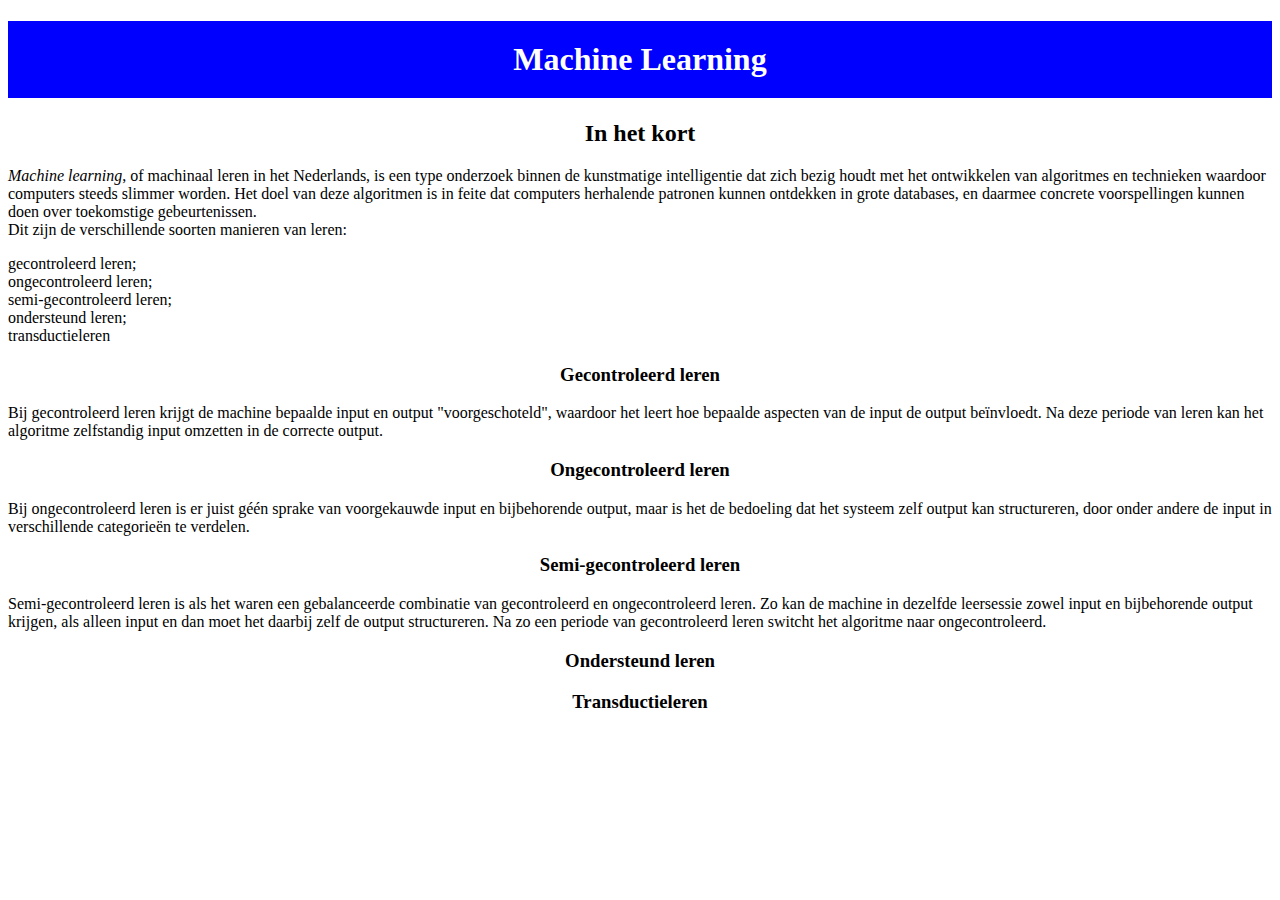
==== index.html @ 41bf1d3f "Favicon toegevoegd" ====
<!DOCTYPE html>

<html>
  <head>
    <meta charset="utf-8">
    <meta name="viewport" content="width=device-g>width">
    <title> Machine learning </title>
<link rel="shortcut icon"type="image/jpg" href="Rb.png">
<h1> Machine Learning</h1>
    <link href="style.css" rel="stylesheet" type="text/css" />
  </head>
  
  <body>
    <h2>In het kort</h2>
    
  <p><em>Machine learning</em>, of machinaal leren in het Nederlands, is een type onderzoek binnen de kunstmatige intelligentie dat zich bezig houdt met het ontwikkelen van algoritmes en technieken waardoor computers steeds slimmer worden. Het doel van deze algoritmen is in feite dat computers herhalende patronen kunnen ontdekken in grote databases, en daarmee concrete voorspellingen kunnen doen over toekomstige gebeurtenissen. <br>
  Dit zijn de verschillende soorten manieren van leren:
   <ul1>
     <li>gecontroleerd leren;</li>
     <li>ongecontroleerd leren;</li>
     <li>semi-gecontroleerd leren;</li>
     <li>ondersteund leren;</li>
     <li>transductieleren</li>
   </ul1>

    <h3>Gecontroleerd leren</h3>
<p>Bij gecontroleerd leren krijgt de machine bepaalde input en output "voorgeschoteld", waardoor het leert hoe bepaalde aspecten van de input de output beïnvloedt. Na deze periode van leren kan het algoritme zelfstandig input omzetten in de correcte output. </p>
    <h3>Ongecontroleerd leren</h3>
<p>Bij ongecontroleerd leren is er juist géén sprake van voorgekauwde input en bijbehorende output, maar is het de bedoeling dat het systeem zelf output kan structureren, door onder andere de input in verschillende categorieën te verdelen.</p>
    <h3>Semi-gecontroleerd leren</h3>
<p>Semi-gecontroleerd leren is als het waren een gebalanceerde combinatie van gecontroleerd en ongecontroleerd leren. Zo kan de machine in dezelfde leersessie zowel input en bijbehorende output krijgen, als alleen input en dan moet het daarbij zelf de output structureren. Na zo een periode van gecontroleerd leren switcht het algoritme naar ongecontroleerd.</p>
    <h3>Ondersteund leren</h3>

    <h3>Transductieleren</h3>
</p>

    <script src="script.js"></script>
  </body>
---- style.css ----
body {
  background-color: white;
}

h1 {
  color:white;
  padding: 20px;
  background-color:blue;
text-align: center;
font-weight: bold;

}

h2 {
  text-align:center;
  
}

h3 {
  text-align: center;
}
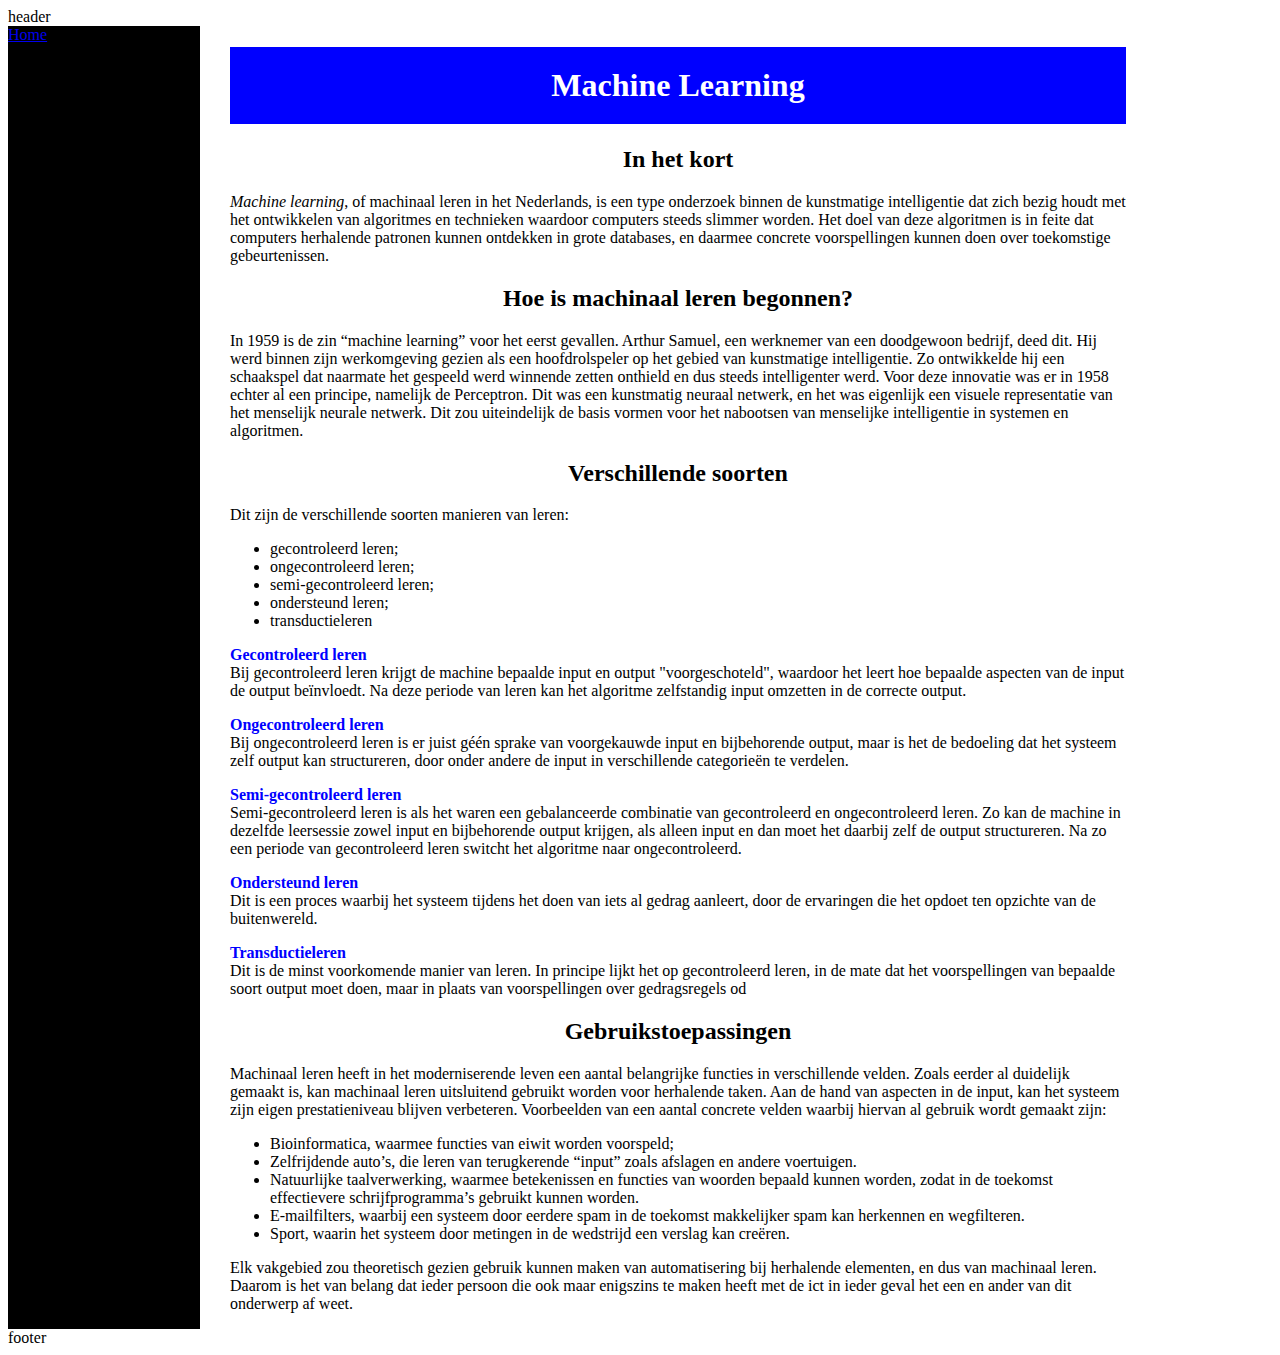
==== commit 87efa38b: "Tekst home pagina af, einde les" ====
--- a/index.html
+++ b/index.html
@@ -1,38 +1,82 @@
-<!DOCTYPE html>
-
-<html>
-  <head>
+<html><head>
     <meta charset="utf-8">
     <meta name="viewport" content="width=device-g>width">
     <title> Machine learning </title>
-<link rel="shortcut icon"type="image/jpg" href="Rb.png">
-<h1> Machine Learning</h1>
-    <link href="style.css" rel="stylesheet" type="text/css" />
+    <link rel="shortcut icon" type="image/jpg" href="Rb (6).png">
+    <link href="style.css" rel="stylesheet" type="text/css">
   </head>
-  
+ 
   <body>
+    <header>header</header>
+    <div class="wrapper" style="
+    display: flex;
+">
+    <nav style="
+    width: 15vw;
+    background-color: black;  
+    display: flex;
+    flex-direction: column;
+">
+      <a href="/">Home</a> 
+ 
+      
+    </nav>
+    <article style="
+    width: 70vw;
+    background-color: white;
+    margin-left: 30px;
+">
+    <h1> Machine Learning</h1>
     <h2>In het kort</h2>
     
-  <p><em>Machine learning</em>, of machinaal leren in het Nederlands, is een type onderzoek binnen de kunstmatige intelligentie dat zich bezig houdt met het ontwikkelen van algoritmes en technieken waardoor computers steeds slimmer worden. Het doel van deze algoritmen is in feite dat computers herhalende patronen kunnen ontdekken in grote databases, en daarmee concrete voorspellingen kunnen doen over toekomstige gebeurtenissen. <br>
+  <p><em>Machine learning</em>, of machinaal leren in het Nederlands, is een type onderzoek binnen de kunstmatige intelligentie dat zich bezig houdt met het ontwikkelen van algoritmes en technieken waardoor computers steeds slimmer worden. Het doel van deze algoritmen is in feite dat computers herhalende patronen kunnen ontdekken in grote databases, en daarmee concrete voorspellingen kunnen doen over toekomstige gebeurtenissen.
+
+  <h2>Hoe is machinaal leren begonnen?</h2>
+  <p>
+    In 1959 is de zin “machine learning” voor het eerst gevallen. Arthur Samuel, een werknemer van een doodgewoon bedrijf, deed dit. Hij werd binnen zijn werkomgeving gezien als een hoofdrolspeler op het gebied van kunstmatige intelligentie. Zo ontwikkelde hij een schaakspel dat naarmate het gespeeld werd winnende zetten onthield en dus steeds intelligenter werd.
+  Voor deze innovatie was er in 1958 echter al een principe, namelijk de Perceptron. Dit was een kunstmatig neuraal netwerk, en het was eigenlijk een visuele representatie van het menselijk neurale netwerk. Dit zou uiteindelijk de basis vormen voor het nabootsen van menselijke intelligentie in systemen en algoritmen.
+  </p>
+  <h2>Verschillende soorten</h2>  
   Dit zijn de verschillende soorten manieren van leren:
-   <ul1>
+   </p><ul>
      <li>gecontroleerd leren;</li>
      <li>ongecontroleerd leren;</li>
      <li>semi-gecontroleerd leren;</li>
      <li>ondersteund leren;</li>
      <li>transductieleren</li>
-   </ul1>
+   </ul>
 
-    <h3>Gecontroleerd leren</h3>
-<p>Bij gecontroleerd leren krijgt de machine bepaalde input en output "voorgeschoteld", waardoor het leert hoe bepaalde aspecten van de input de output beïnvloedt. Na deze periode van leren kan het algoritme zelfstandig input omzetten in de correcte output. </p>
-    <h3>Ongecontroleerd leren</h3>
-<p>Bij ongecontroleerd leren is er juist géén sprake van voorgekauwde input en bijbehorende output, maar is het de bedoeling dat het systeem zelf output kan structureren, door onder andere de input in verschillende categorieën te verdelen.</p>
-    <h3>Semi-gecontroleerd leren</h3>
-<p>Semi-gecontroleerd leren is als het waren een gebalanceerde combinatie van gecontroleerd en ongecontroleerd leren. Zo kan de machine in dezelfde leersessie zowel input en bijbehorende output krijgen, als alleen input en dan moet het daarbij zelf de output structureren. Na zo een periode van gecontroleerd leren switcht het algoritme naar ongecontroleerd.</p>
-    <h3>Ondersteund leren</h3>
+   <p></p><h4>Gecontroleerd leren</h4>
+<soorten>Bij gecontroleerd leren krijgt de machine bepaalde input en output "voorgeschoteld", waardoor het leert hoe bepaalde aspecten van de input de output beïnvloedt. Na deze periode van leren kan het algoritme zelfstandig input omzetten in de correcte output. </soorten><p></p>
+ <p></p><h4>Ongecontroleerd leren</h4>
+<soorten>Bij ongecontroleerd leren is er juist géén sprake van voorgekauwde input en bijbehorende output, maar is het de bedoeling dat het systeem zelf output kan structureren, door onder andere de input in verschillende categorieën te verdelen.</soorten><p></p>
+  <p></p><h4>Semi-gecontroleerd leren</h4>
+<soorten>Semi-gecontroleerd leren is als het waren een gebalanceerde combinatie van gecontroleerd en ongecontroleerd leren. Zo kan de machine in dezelfde leersessie zowel input en bijbehorende output krijgen, als alleen input en dan moet het daarbij zelf de output structureren. Na zo een periode van gecontroleerd leren switcht het algoritme naar ongecontroleerd.</soorten><p></p>
+   <p></p><h4>Ondersteund leren</h4>
+<soorten>Dit is een proces waarbij het systeem tijdens het doen van iets al gedrag aanleert, door de ervaringen die het opdoet ten opzichte van de buitenwereld. </soorten><p></p>
+   <soorten><p></p><h4>Transductieleren</h4>
+  Dit is de minst voorkomende manier van leren. In principe lijkt het op gecontroleerd leren, in de mate dat het voorspellingen van bepaalde soort output moet doen, maar in plaats van voorspellingen over gedragsregels od</soorten><p></p>
 
-    <h3>Transductieleren</h3>
+      <h2>Gebruikstoepassingen</h2>
+      <p>Machinaal leren heeft in het moderniserende leven een aantal belangrijke functies in verschillende velden. Zoals eerder al duidelijk gemaakt is, kan machinaal leren uitsluitend gebruikt worden voor herhalende taken. Aan de hand van aspecten in de input, kan het systeem zijn eigen prestatieniveau blijven verbeteren. Voorbeelden van een aantal concrete velden waarbij hiervan al gebruik wordt gemaakt zijn:
 </p>
-
-    <script src="script.js"></script>
-  </body>
+<ul>
+  <li>Bioinformatica, waarmee functies van eiwit worden voorspeld;</li>
+  <li>Zelfrijdende auto’s, die leren van terugkerende “input” zoals afslagen en andere voertuigen.</li>
+  <li>Natuurlijke taalverwerking, waarmee betekenissen en functies van woorden bepaald kunnen worden, zodat in de toekomst effectievere schrijfprogramma’s gebruikt kunnen worden. </li>
+  <li>E-mailfilters, waarbij een systeem door eerdere spam in de toekomst makkelijker spam kan herkennen en wegfilteren. 
+</li>
+  <li>Sport, waarin het systeem door metingen in de wedstrijd een verslag kan creëren. 
+</li>
+</ul>
+<p>
+  Elk vakgebied zou theoretisch gezien gebruik kunnen maken van automatisering bij herhalende elementen, en dus van machinaal leren. Daarom is het van belang dat ieder persoon die ook maar enigszins te maken heeft met de ict in ieder geval het een en ander van dit onderwerp af weet. 
+</p>
+    
+    </article>
+    </div>
+    <footer>footer</footer>
+  
+  
+  
+</body></html>--- a/style.css
+++ b/style.css
@@ -1,3 +1,6 @@
+body {
+  background-color: white;
+}
 body {
   background-color: white;
 }
@@ -16,7 +19,8 @@
   
 }
 
-h3 {
-  text-align: center;
+h4{
+color: blue;
+  margin: 0;
 }
 
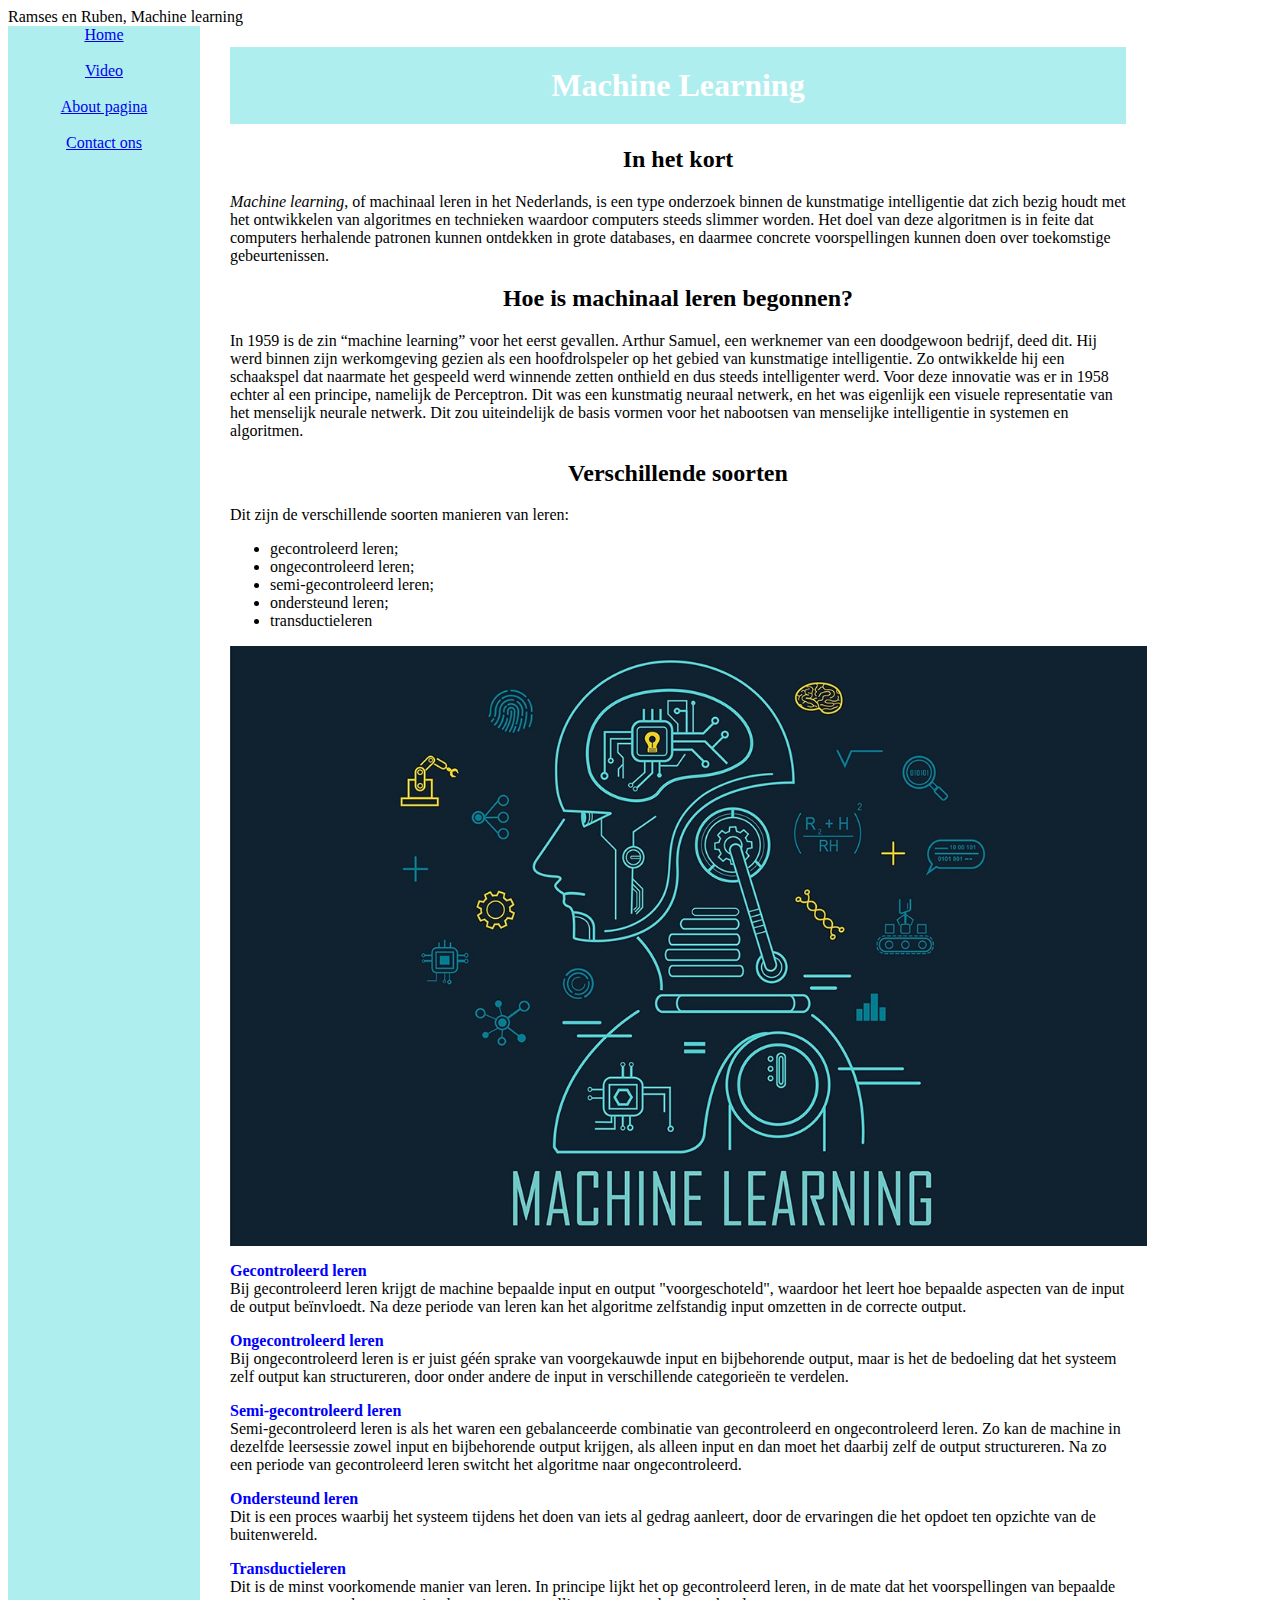
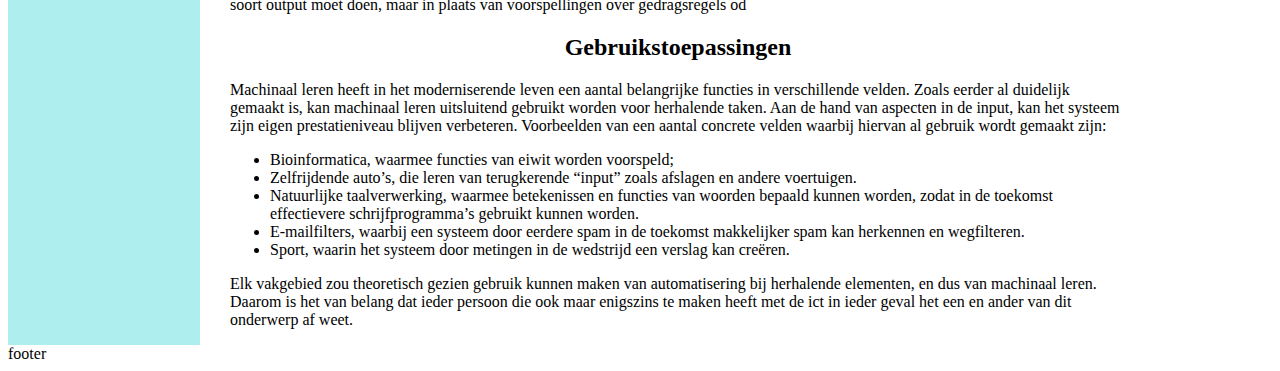
==== commit 85b6ee57: "Alle pagina's staan, menu werkt" ====
--- a/index.html
+++ b/index.html
@@ -3,22 +3,26 @@
     <meta name="viewport" content="width=device-g>width">
     <title> Machine learning </title>
     <link rel="shortcut icon" type="image/jpg" href="Rb (6).png">
-    <link href="style.css" rel="stylesheet" type="text/css">
+    <link href="index.css" rel="stylesheet" type="text/css">
   </head>
  
   <body>
-    <header>header</header>
+    <header>Ramses en Ruben, Machine learning</header>
     <div class="wrapper" style="
     display: flex;
 ">
     <nav style="
     width: 15vw;
-    background-color: black;  
+    background-color: paleturquoise;  
     display: flex;
     flex-direction: column;
+  
 ">
-      <a href="/">Home</a> 
- 
+       
+   <center> <a href="/">Home</a></center> <br>
+   <center> <a href="Video.html">Video</a></center> <br>
+   <center><a href="overons.html">About pagina</a></center><br>
+    <center><a href="contact.html">Contact ons</a></center>
       
     </nav>
     <article style="
@@ -27,6 +31,7 @@
     margin-left: 30px;
 ">
     <h1> Machine Learning</h1>
+      
     <h2>In het kort</h2>
     
   <p><em>Machine learning</em>, of machinaal leren in het Nederlands, is een type onderzoek binnen de kunstmatige intelligentie dat zich bezig houdt met het ontwikkelen van algoritmes en technieken waardoor computers steeds slimmer worden. Het doel van deze algoritmen is in feite dat computers herhalende patronen kunnen ontdekken in grote databases, en daarmee concrete voorspellingen kunnen doen over toekomstige gebeurtenissen.
@@ -37,6 +42,8 @@
   Voor deze innovatie was er in 1958 echter al een principe, namelijk de Perceptron. Dit was een kunstmatig neuraal netwerk, en het was eigenlijk een visuele representatie van het menselijk neurale netwerk. Dit zou uiteindelijk de basis vormen voor het nabootsen van menselijke intelligentie in systemen en algoritmen.
   </p>
   <h2>Verschillende soorten</h2>  
+
+      
   Dit zijn de verschillende soorten manieren van leren:
    </p><ul>
      <li>gecontroleerd leren;</li>
@@ -44,7 +51,8 @@
      <li>semi-gecontroleerd leren;</li>
      <li>ondersteund leren;</li>
      <li>transductieleren</li>
-   </ul>
+   </ul> 
+   <img src="Image 1.jpeg"  style= "height: 600px"> 
 
    <p></p><h4>Gecontroleerd leren</h4>
 <soorten>Bij gecontroleerd leren krijgt de machine bepaalde input en output "voorgeschoteld", waardoor het leert hoe bepaalde aspecten van de input de output beïnvloedt. Na deze periode van leren kan het algoritme zelfstandig input omzetten in de correcte output. </soorten><p></p>
--- a/index.css
+++ b/index.css
@@ -0,0 +1,29 @@
+body {
+  background-color: lightgrey;
+}
+body {
+  background-color: white;
+}
+
+h1 {
+  color:white;
+  padding: 20px;
+  background-color: paleturquoise;
+text-align: center;
+font-weight: bold;
+
+}
+
+h2 {
+  text-align:center;
+  
+}
+
+h4{
+color: blue;
+  margin: 0;
+}
+
+toelichting{
+  text-align: center;
+}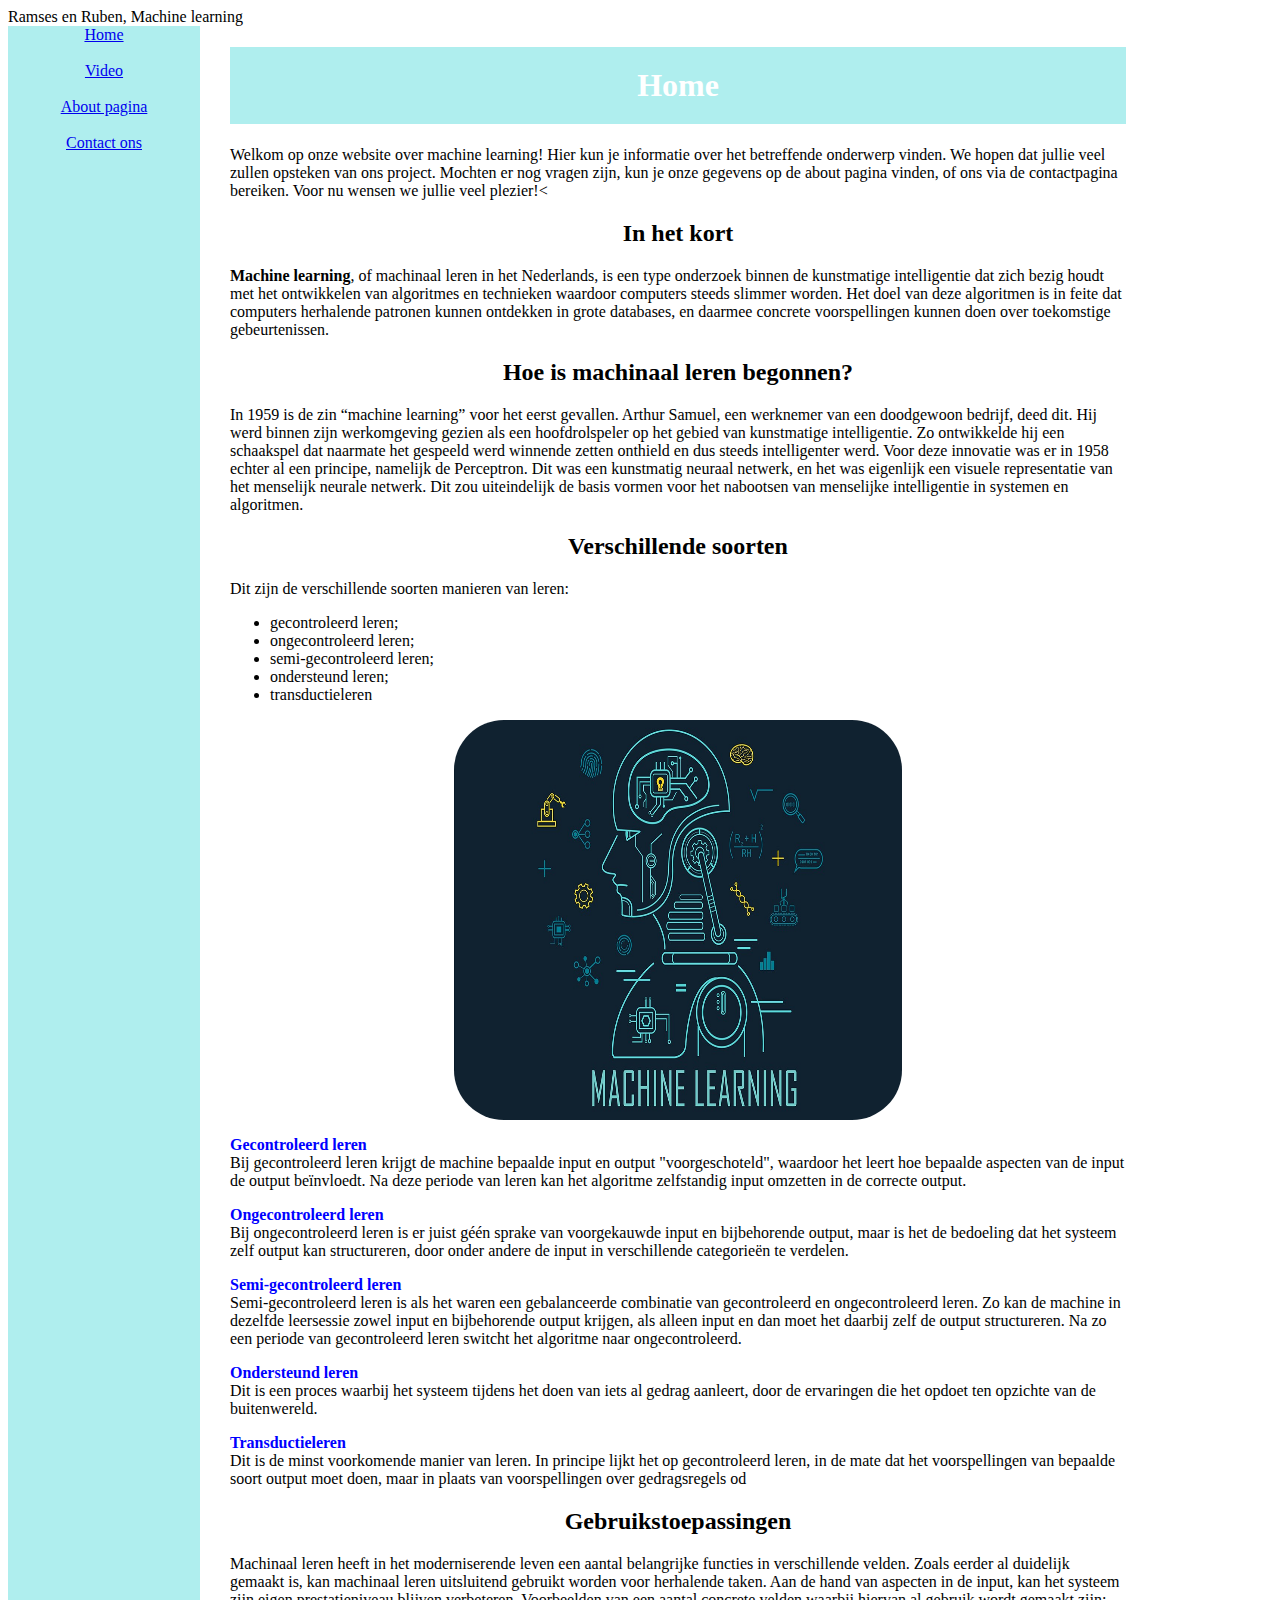
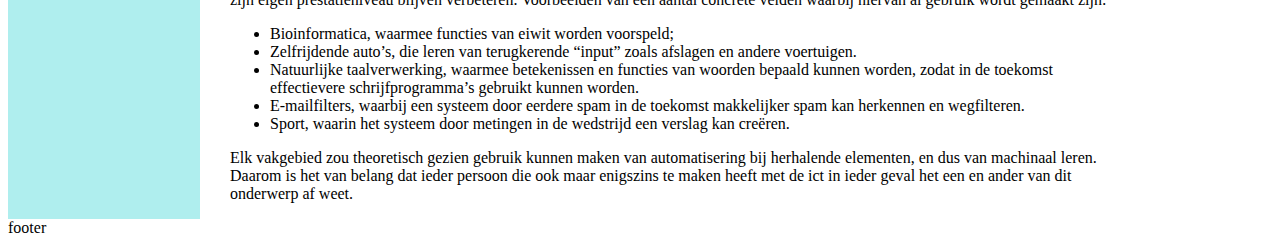
==== commit 08e764f2: "Inhoud contactpagina staat" ====
--- a/index.html
+++ b/index.html
@@ -30,11 +30,12 @@
     background-color: white;
     margin-left: 30px;
 ">
-    <h1> Machine Learning</h1>
-      
+    <h1> Home</h1>
+
+   <p<em>Welkom op onze website over machine learning! Hier kun je informatie over het betreffende onderwerp vinden. We hopen dat jullie veel zullen opsteken van ons project. Mochten er nog vragen zijn, kun je onze gegevens op de about pagina vinden, of ons via de contactpagina bereiken. Voor nu wensen we jullie veel plezier!</em><</p>      
     <h2>In het kort</h2>
     
-  <p><em>Machine learning</em>, of machinaal leren in het Nederlands, is een type onderzoek binnen de kunstmatige intelligentie dat zich bezig houdt met het ontwikkelen van algoritmes en technieken waardoor computers steeds slimmer worden. Het doel van deze algoritmen is in feite dat computers herhalende patronen kunnen ontdekken in grote databases, en daarmee concrete voorspellingen kunnen doen over toekomstige gebeurtenissen.
+  <p><strong>Machine learning</strong>, of machinaal leren in het Nederlands, is een type onderzoek binnen de kunstmatige intelligentie dat zich bezig houdt met het ontwikkelen van algoritmes en technieken waardoor computers steeds slimmer worden. Het doel van deze algoritmen is in feite dat computers herhalende patronen kunnen ontdekken in grote databases, en daarmee concrete voorspellingen kunnen doen over toekomstige gebeurtenissen.
 
   <h2>Hoe is machinaal leren begonnen?</h2>
   <p>
@@ -52,7 +53,7 @@
      <li>ondersteund leren;</li>
      <li>transductieleren</li>
    </ul> 
-   <img src="Image 1.jpeg"  style= "height: 600px"> 
+   <img src="images/Image 1.jpeg"  style= "height: 400px"> 
 
    <p></p><h4>Gecontroleerd leren</h4>
 <soorten>Bij gecontroleerd leren krijgt de machine bepaalde input en output "voorgeschoteld", waardoor het leert hoe bepaalde aspecten van de input de output beïnvloedt. Na deze periode van leren kan het algoritme zelfstandig input omzetten in de correcte output. </soorten><p></p>
--- a/index.css
+++ b/index.css
@@ -26,4 +26,16 @@
 
 toelichting{
   text-align: center;
+}
+
+.welkom {
+  color: gray;
+}
+
+img {
+  display: block;
+  margin-left: auto;
+  margin-right: auto;
+  width: 50%;
+  border-radius: 50px;
 }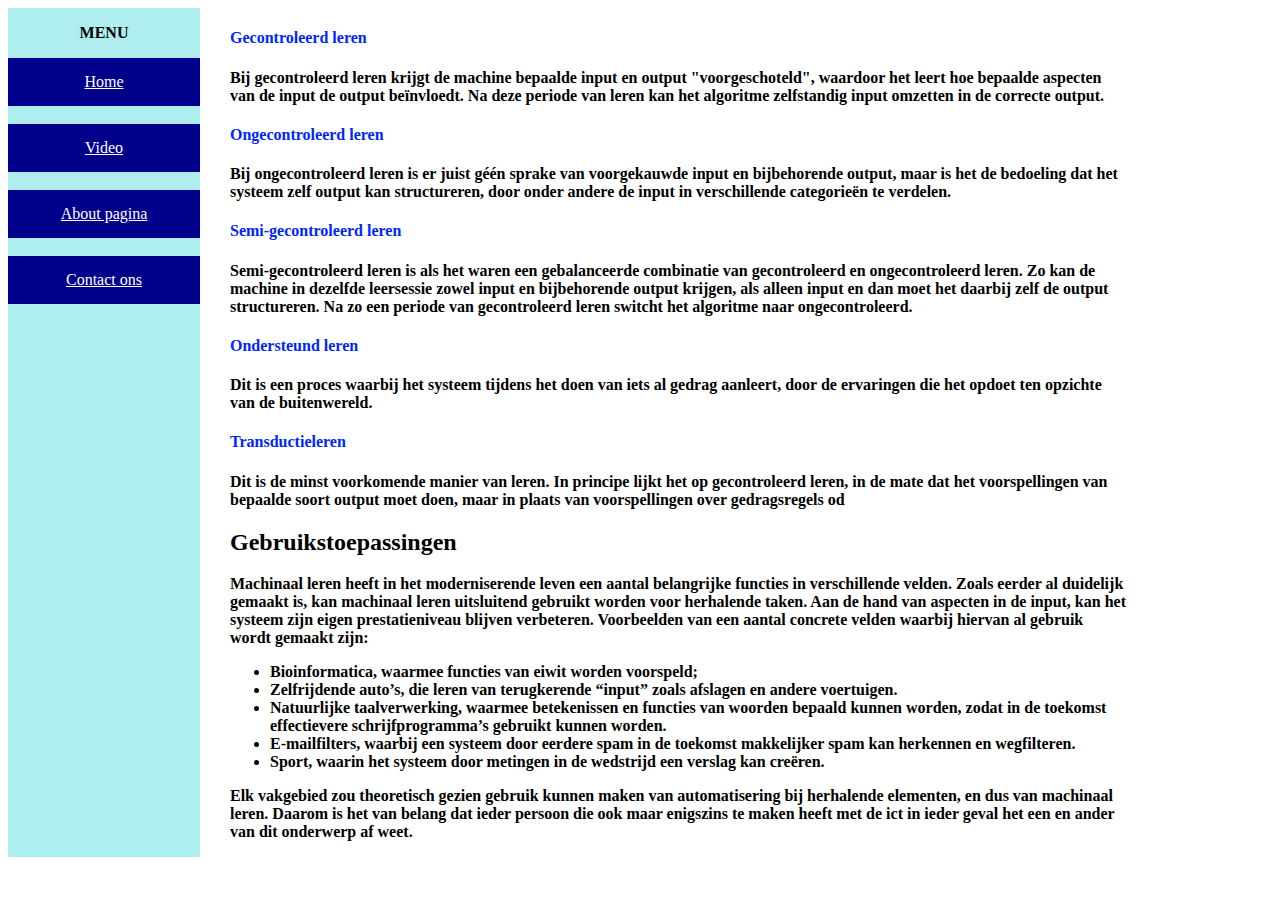
==== commit 61b1fafd: "afbeeldingen staan in map" ====
--- a/index.html
+++ b/index.html
@@ -7,32 +7,38 @@
   </head>
  
   <body>
-    <header>Ramses en Ruben, Machine learning</header>
+    
     <div class="wrapper" style="
     display: flex;
-">
+    
+  ">
     <nav style="
     width: 15vw;
     background-color: paleturquoise;  
     display: flex;
     flex-direction: column;
-  
-">
-       
+    margin-left: 0;
+    text-align: center;
+  ">
+
+   <p><strong>MENU</strong></p> 
+      
    <center> <a href="/">Home</a></center> <br>
    <center> <a href="Video.html">Video</a></center> <br>
    <center><a href="overons.html">About pagina</a></center><br>
     <center><a href="contact.html">Contact ons</a></center>
-      
-    </nav>
+      </nav>
+
     <article style="
     width: 70vw;
     background-color: white;
     margin-left: 30px;
-">
-    <h1> Home</h1>
+"
 
-   <p<em>Welkom op onze website over machine learning! Hier kun je informatie over het betreffende onderwerp vinden. We hopen dat jullie veel zullen opsteken van ons project. Mochten er nog vragen zijn, kun je onze gegevens op de about pagina vinden, of ons via de contactpagina bereiken. Voor nu wensen we jullie veel plezier!</em><</p>      
+<p><strong style="20p>Home</strong></p>
+
+<p><em>Welkom op onze website over machine learning! Hier kun je informatie over het betreffende onderwerp vinden. We hopen dat jullie veel zullen opsteken van ons project. Mochten er nog vragen zijn, kun je onze gegevens op de about pagina vinden, of ons via de contactpagina bereiken. Voor nu wensen we jullie veel plezier!</em></p>   
+   
     <h2>In het kort</h2>
     
   <p><strong>Machine learning</strong>, of machinaal leren in het Nederlands, is een type onderzoek binnen de kunstmatige intelligentie dat zich bezig houdt met het ontwikkelen van algoritmes en technieken waardoor computers steeds slimmer worden. Het doel van deze algoritmen is in feite dat computers herhalende patronen kunnen ontdekken in grote databases, en daarmee concrete voorspellingen kunnen doen over toekomstige gebeurtenissen.
@@ -43,21 +49,20 @@
   Voor deze innovatie was er in 1958 echter al een principe, namelijk de Perceptron. Dit was een kunstmatig neuraal netwerk, en het was eigenlijk een visuele representatie van het menselijk neurale netwerk. Dit zou uiteindelijk de basis vormen voor het nabootsen van menselijke intelligentie in systemen en algoritmen.
   </p>
   <h2>Verschillende soorten</h2>  
-
-      
   Dit zijn de verschillende soorten manieren van leren:
-   </p><ul>
+   </p> <ul>
      <li>gecontroleerd leren;</li>
      <li>ongecontroleerd leren;</li>
      <li>semi-gecontroleerd leren;</li>
      <li>ondersteund leren;</li>
      <li>transductieleren</li>
-   </ul> 
-   <img src="images/Image 1.jpeg"  style= "height: 400px"> 
-
-   <p></p><h4>Gecontroleerd leren</h4>
-<soorten>Bij gecontroleerd leren krijgt de machine bepaalde input en output "voorgeschoteld", waardoor het leert hoe bepaalde aspecten van de input de output beïnvloedt. Na deze periode van leren kan het algoritme zelfstandig input omzetten in de correcte output. </soorten><p></p>
- <p></p><h4>Ongecontroleerd leren</h4>
+   </ul>
+ <img src="images/Image 1.jpeg"  style= "height: 400px"> 
+      
+   <p><h4>Gecontroleerd leren</h4></p>
+<soorten> Bij gecontroleerd leren krijgt de machine bepaalde input en output "voorgeschoteld", waardoor het leert hoe bepaalde aspecten van de input de output beïnvloedt. Na deze periode van leren kan het algoritme zelfstandig input omzetten in de correcte output. </soorten>
+      
+  <p> <h4>Ongecontroleerd leren</h4>
 <soorten>Bij ongecontroleerd leren is er juist géén sprake van voorgekauwde input en bijbehorende output, maar is het de bedoeling dat het systeem zelf output kan structureren, door onder andere de input in verschillende categorieën te verdelen.</soorten><p></p>
   <p></p><h4>Semi-gecontroleerd leren</h4>
 <soorten>Semi-gecontroleerd leren is als het waren een gebalanceerde combinatie van gecontroleerd en ongecontroleerd leren. Zo kan de machine in dezelfde leersessie zowel input en bijbehorende output krijgen, als alleen input en dan moet het daarbij zelf de output structureren. Na zo een periode van gecontroleerd leren switcht het algoritme naar ongecontroleerd.</soorten><p></p>
@@ -80,12 +85,14 @@
 </ul>
 <p>
   Elk vakgebied zou theoretisch gezien gebruik kunnen maken van automatisering bij herhalende elementen, en dus van machinaal leren. Daarom is het van belang dat ieder persoon die ook maar enigszins te maken heeft met de ict in ieder geval het een en ander van dit onderwerp af weet. 
-</p>
-    
-    </article>
+ 
+</p> 
+</body>
+</article>
+  
+
     </div>
-    <footer>footer</footer>
+
+      
+          
   
-  
-  
-</body></html>--- a/index.css
+++ b/index.css
@@ -1,18 +1,10 @@
-body {
+
   background-color: lightgrey;
-}
-body {
-  background-color: white;
+
 }
 
-h1 {
-  color:white;
-  padding: 20px;
-  background-color: paleturquoise;
-text-align: center;
-font-weight: bold;
 
-}
+
 
 h2 {
   text-align:center;
@@ -20,7 +12,7 @@
 }
 
 h4{
-color: blue;
+color: rgb(0, 38, 255);   ewa strijder
   margin: 0;
 }
 
@@ -38,4 +30,32 @@
   margin-right: auto;
   width: 50%;
   border-radius: 50px;
+}
+
+nav {
+  width: 400px;
+}
+
+a {
+  color: white;
+  display: block;
+  padding: 15px;
+  background-color: darkblue;
+} 
+
+
+h3 {
+  color: white;
+  padding: 20px;
+  background-color: paleturquoise;
+text-align: center;
+font-weight: bold;
+}
+
+h1  {
+  padding: 20px;
+  background-color: paleturquoise;
+  text-align: center;
+  font-weight: bold;
+  color: white;
 }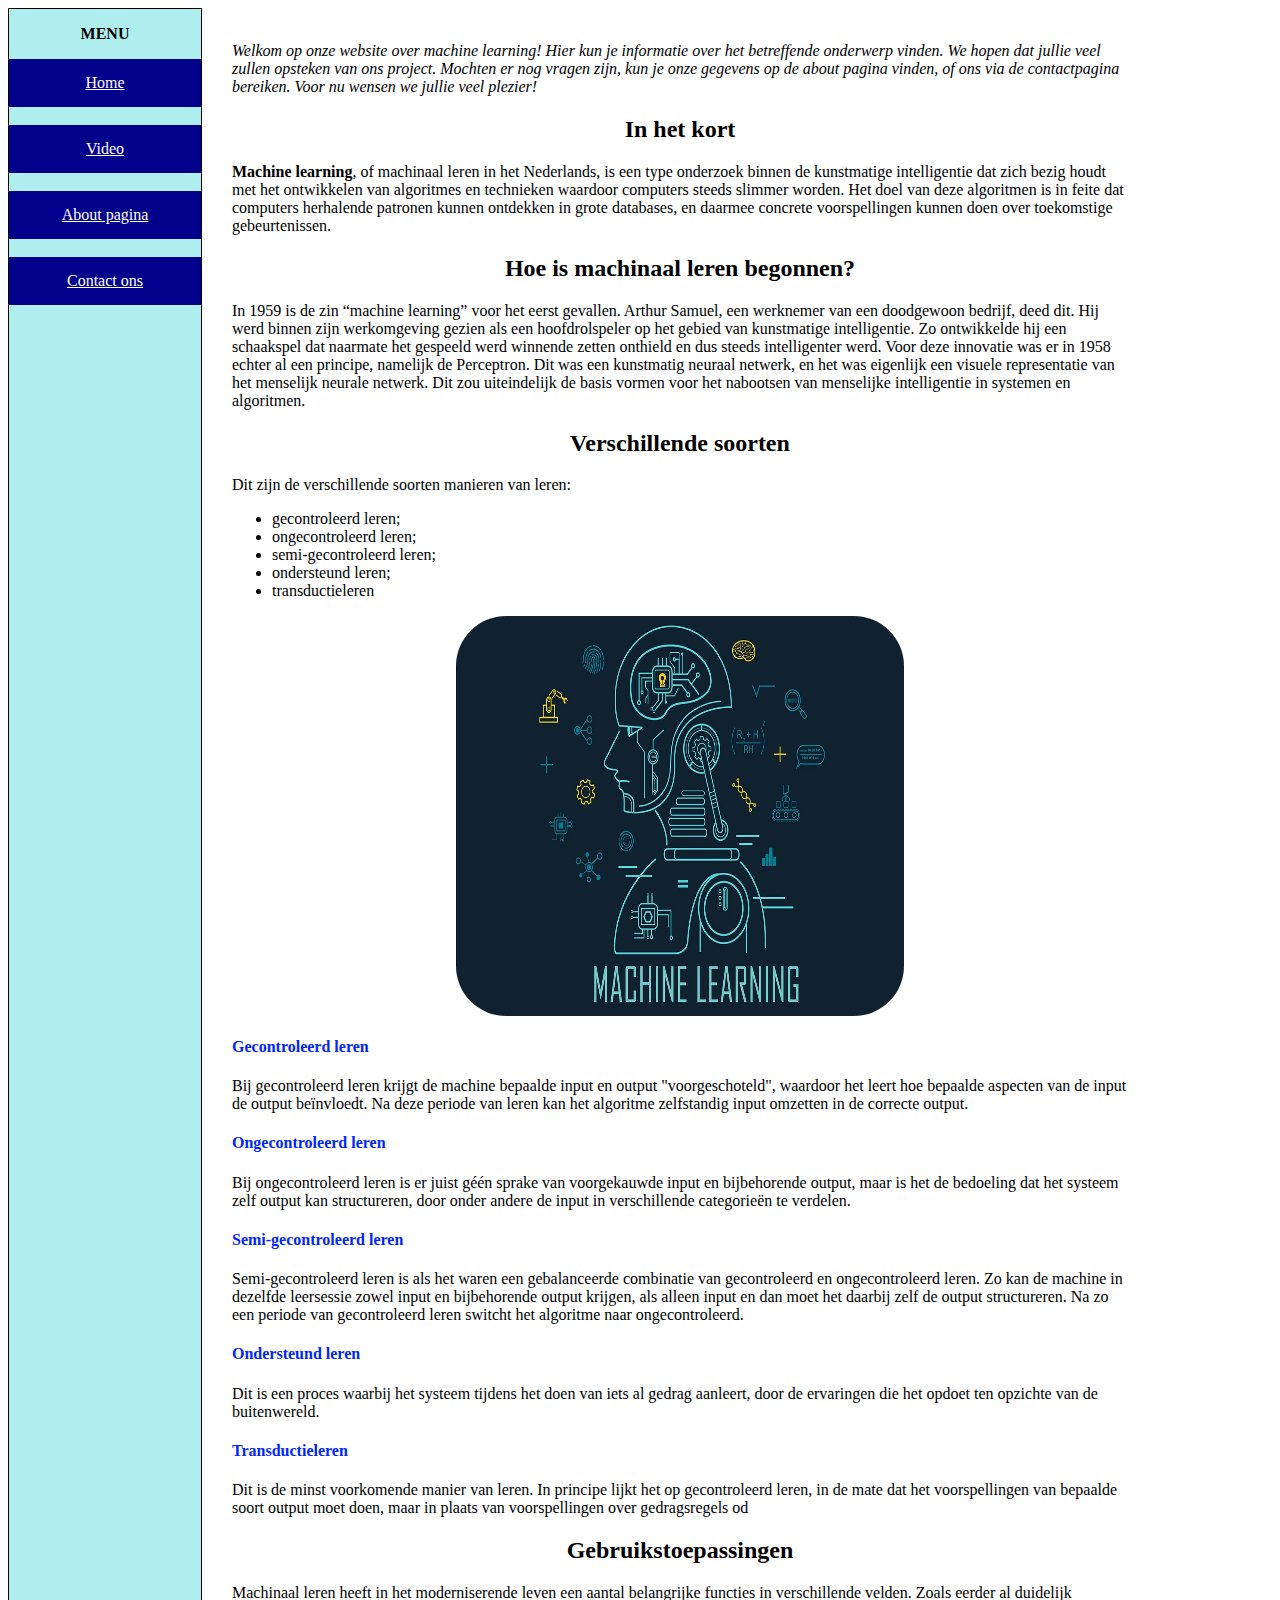
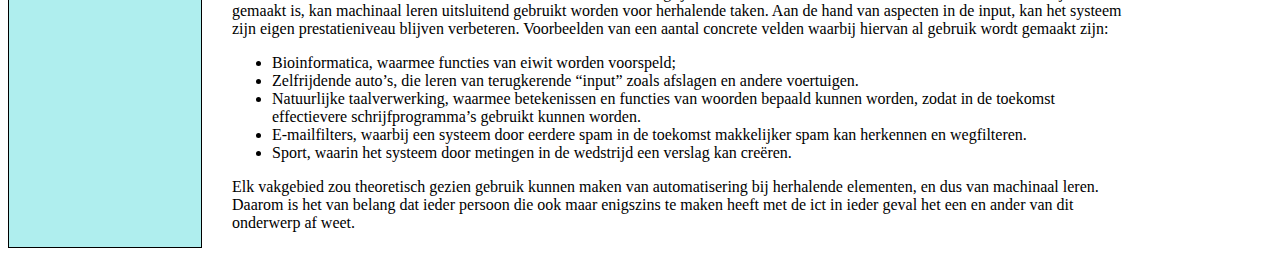
==== commit 9d5e892f: "about pagina netjes + tabel die daarop staat" ====
--- a/index.html
+++ b/index.html
@@ -19,49 +19,48 @@
     flex-direction: column;
     margin-left: 0;
     text-align: center;
+    border: 1px solid;
   ">
 
    <p><strong>MENU</strong></p> 
       
-   <center> <a href="/">Home</a></center> <br>
-   <center> <a href="Video.html">Video</a></center> <br>
+   <center> <a href="/">Home</a></center><br>
+   <center> <a href="Video.html">Video</a></center><br>
    <center><a href="overons.html">About pagina</a></center><br>
-    <center><a href="contact.html">Contact ons</a></center>
-      </nav>
+   <center><a href="contact.html">Contact ons</a></center>
+    </nav>
 
     <article style="
     width: 70vw;
     background-color: white;
     margin-left: 30px;
 "
+<br><br>
+<p><em>Welkom op onze website over machine learning! Hier kun je informatie over het betreffende onderwerp vinden. We hopen dat jullie veel zullen opsteken van ons project. Mochten er nog vragen zijn, kun je onze gegevens op de about pagina vinden, of ons via de contactpagina bereiken. Voor nu wensen we jullie veel plezier!</em></p>   
 
-<p><strong style="20p>Home</strong></p>
-
-<p><em>Welkom op onze website over machine learning! Hier kun je informatie over het betreffende onderwerp vinden. We hopen dat jullie veel zullen opsteken van ons project. Mochten er nog vragen zijn, kun je onze gegevens op de about pagina vinden, of ons via de contactpagina bereiken. Voor nu wensen we jullie veel plezier!</em></p>   
    
-    <h2>In het kort</h2>
+<h2>In het kort</h2>
     
   <p><strong>Machine learning</strong>, of machinaal leren in het Nederlands, is een type onderzoek binnen de kunstmatige intelligentie dat zich bezig houdt met het ontwikkelen van algoritmes en technieken waardoor computers steeds slimmer worden. Het doel van deze algoritmen is in feite dat computers herhalende patronen kunnen ontdekken in grote databases, en daarmee concrete voorspellingen kunnen doen over toekomstige gebeurtenissen.
 
   <h2>Hoe is machinaal leren begonnen?</h2>
-  <p>
-    In 1959 is de zin “machine learning” voor het eerst gevallen. Arthur Samuel, een werknemer van een doodgewoon bedrijf, deed dit. Hij werd binnen zijn werkomgeving gezien als een hoofdrolspeler op het gebied van kunstmatige intelligentie. Zo ontwikkelde hij een schaakspel dat naarmate het gespeeld werd winnende zetten onthield en dus steeds intelligenter werd.
+<p>In 1959 is de zin “machine learning” voor het eerst gevallen. Arthur Samuel, een werknemer van een doodgewoon bedrijf, deed dit. Hij werd binnen zijn werkomgeving gezien als een hoofdrolspeler op het gebied van kunstmatige intelligentie. Zo ontwikkelde hij een schaakspel dat naarmate het gespeeld werd winnende zetten onthield en dus steeds intelligenter werd.
   Voor deze innovatie was er in 1958 echter al een principe, namelijk de Perceptron. Dit was een kunstmatig neuraal netwerk, en het was eigenlijk een visuele representatie van het menselijk neurale netwerk. Dit zou uiteindelijk de basis vormen voor het nabootsen van menselijke intelligentie in systemen en algoritmen.
-  </p>
-  <h2>Verschillende soorten</h2>  
+</p>
+<h2>Verschillende soorten</h2>  
   Dit zijn de verschillende soorten manieren van leren:
-   </p> <ul>
+   <ul>
      <li>gecontroleerd leren;</li>
      <li>ongecontroleerd leren;</li>
      <li>semi-gecontroleerd leren;</li>
      <li>ondersteund leren;</li>
      <li>transductieleren</li>
    </ul>
+  
  <img src="images/Image 1.jpeg"  style= "height: 400px"> 
       
    <p><h4>Gecontroleerd leren</h4></p>
-<soorten> Bij gecontroleerd leren krijgt de machine bepaalde input en output "voorgeschoteld", waardoor het leert hoe bepaalde aspecten van de input de output beïnvloedt. Na deze periode van leren kan het algoritme zelfstandig input omzetten in de correcte output. </soorten>
-      
+<soorten> Bij gecontroleerd leren krijgt de machine bepaalde input en output "voorgeschoteld", waardoor het leert hoe bepaalde aspecten van de input de output beïnvloedt. Na deze periode van leren kan het algoritme zelfstandig input omzetten in de correcte output. </soorten>     
   <p> <h4>Ongecontroleerd leren</h4>
 <soorten>Bij ongecontroleerd leren is er juist géén sprake van voorgekauwde input en bijbehorende output, maar is het de bedoeling dat het systeem zelf output kan structureren, door onder andere de input in verschillende categorieën te verdelen.</soorten><p></p>
   <p></p><h4>Semi-gecontroleerd leren</h4>
@@ -71,7 +70,7 @@
    <soorten><p></p><h4>Transductieleren</h4>
   Dit is de minst voorkomende manier van leren. In principe lijkt het op gecontroleerd leren, in de mate dat het voorspellingen van bepaalde soort output moet doen, maar in plaats van voorspellingen over gedragsregels od</soorten><p></p>
 
-      <h2>Gebruikstoepassingen</h2>
+  <h2>Gebruikstoepassingen</h2>
       <p>Machinaal leren heeft in het moderniserende leven een aantal belangrijke functies in verschillende velden. Zoals eerder al duidelijk gemaakt is, kan machinaal leren uitsluitend gebruikt worden voor herhalende taken. Aan de hand van aspecten in de input, kan het systeem zijn eigen prestatieniveau blijven verbeteren. Voorbeelden van een aantal concrete velden waarbij hiervan al gebruik wordt gemaakt zijn:
 </p>
 <ul>
@@ -85,13 +84,14 @@
 </ul>
 <p>
   Elk vakgebied zou theoretisch gezien gebruik kunnen maken van automatisering bij herhalende elementen, en dus van machinaal leren. Daarom is het van belang dat ieder persoon die ook maar enigszins te maken heeft met de ict in ieder geval het een en ander van dit onderwerp af weet. 
- 
 </p> 
+
+
 </body>
 </article>
   
 
-    </div>
+
 
       
           
--- a/index.css
+++ b/index.css
@@ -2,8 +2,15 @@
   background-color: lightgrey;
 
 }
-
-
+body{
+  margin:100px ;
+  background-color: cyan ;
+  background-image:
+  url̈("wow.jpg")
+  background-size: cover;
+  background-position: centeŕ;
+  background: linear-gradient (rgba (0,0,0)), rgb(26,13,206)) url("wow.jpg")
+}
 
 
 h2 {
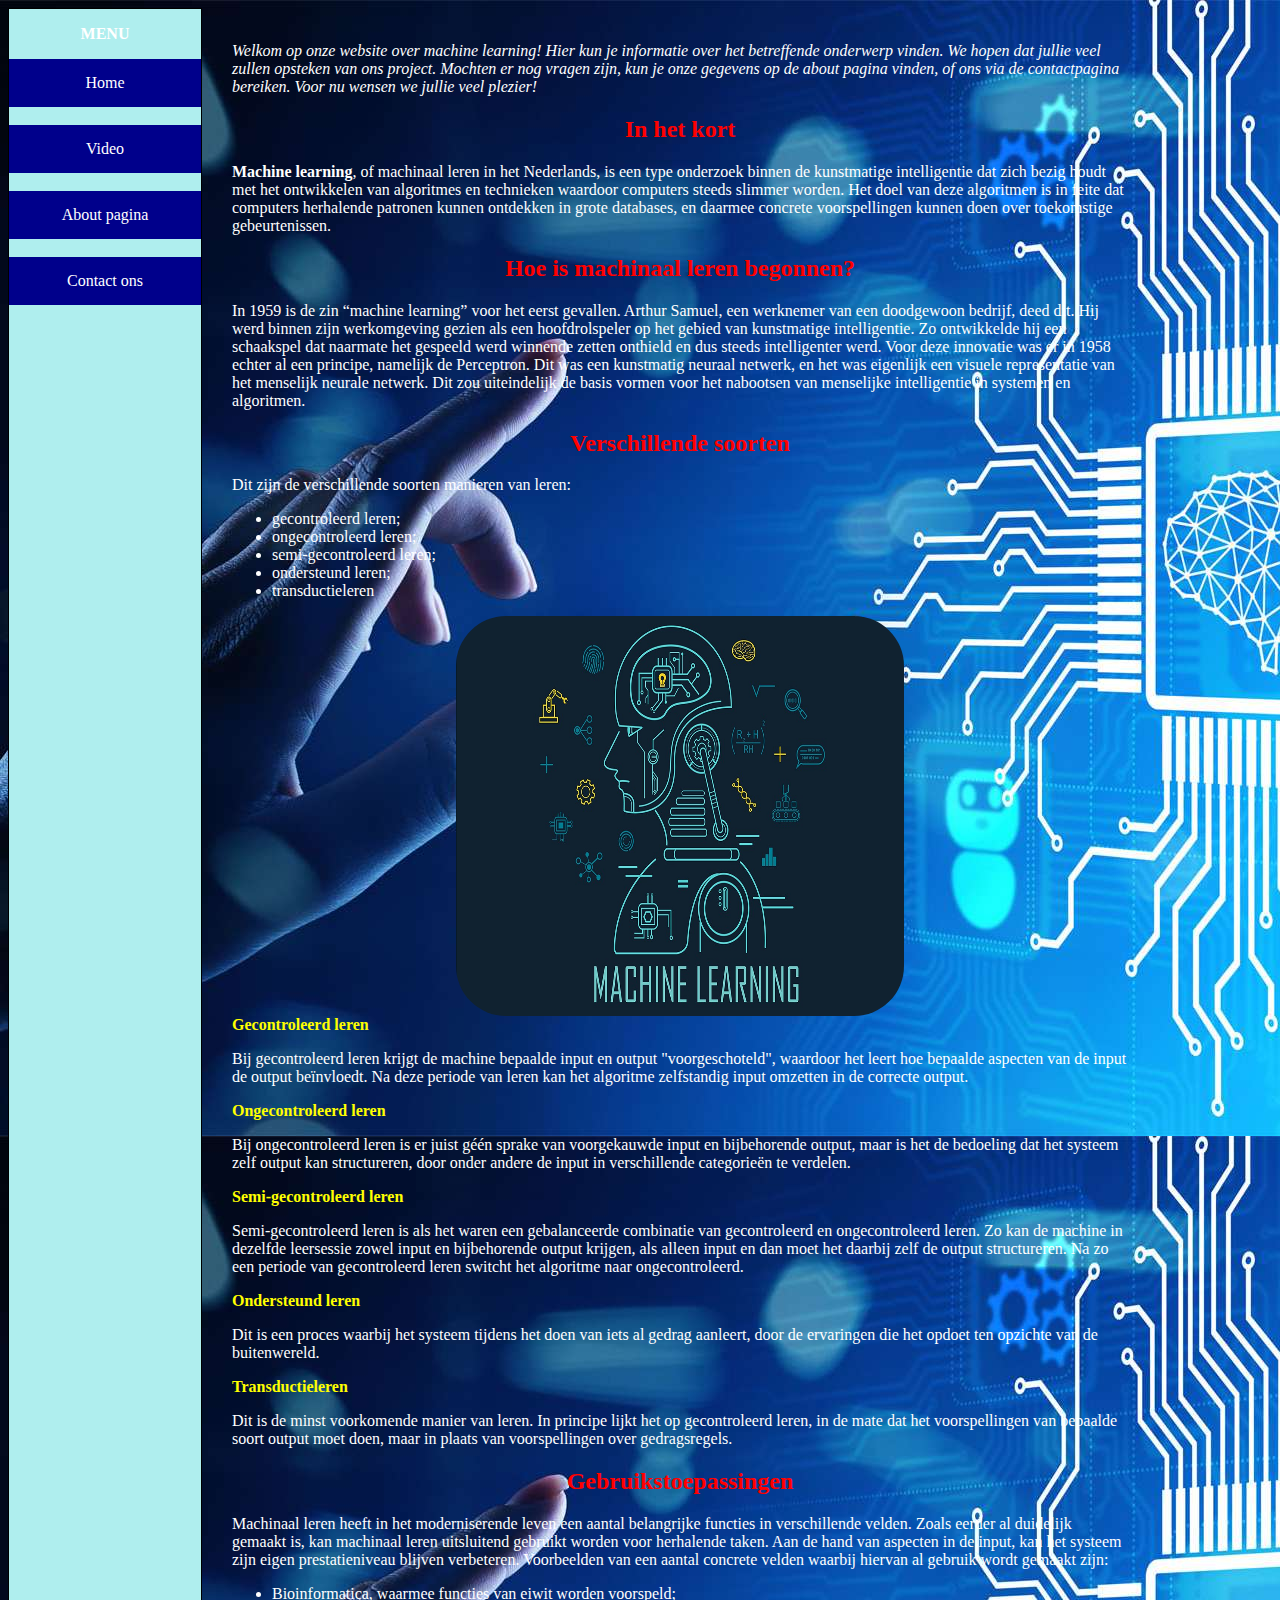
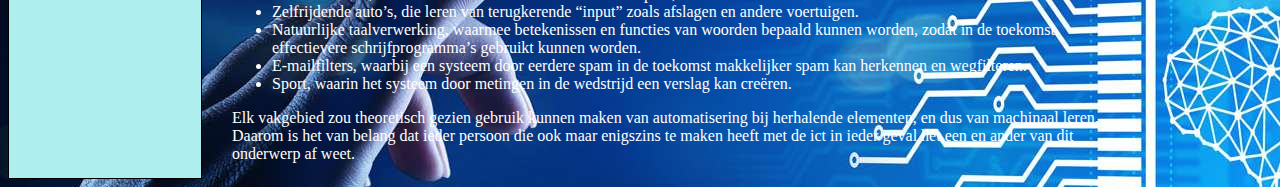
==== commit b6e802ea: "einde les 25 feb" ====
--- a/index.html
+++ b/index.html
@@ -2,9 +2,9 @@
     <meta charset="utf-8">
     <meta name="viewport" content="width=device-g>width">
     <title> Machine learning </title>
-    <link rel="shortcut icon" type="image/jpg" href="Rb (6).png">
+    <link rel="shortcut icon" type="image/jpg" href="images/Rb (6).png">
     <link href="index.css" rel="stylesheet" type="text/css">
-  </head>
+  </head> 
  
   <body>
     
@@ -32,7 +32,6 @@
 
     <article style="
     width: 70vw;
-    background-color: white;
     margin-left: 30px;
 "
 <br><br>
@@ -48,7 +47,7 @@
   Voor deze innovatie was er in 1958 echter al een principe, namelijk de Perceptron. Dit was een kunstmatig neuraal netwerk, en het was eigenlijk een visuele representatie van het menselijk neurale netwerk. Dit zou uiteindelijk de basis vormen voor het nabootsen van menselijke intelligentie in systemen en algoritmen.
 </p>
 <h2>Verschillende soorten</h2>  
-  Dit zijn de verschillende soorten manieren van leren:
+  <p>Dit zijn de verschillende soorten manieren van leren:</p>
    <ul>
      <li>gecontroleerd leren;</li>
      <li>ongecontroleerd leren;</li>
@@ -59,16 +58,16 @@
   
  <img src="images/Image 1.jpeg"  style= "height: 400px"> 
       
-   <p><h4>Gecontroleerd leren</h4></p>
-<soorten> Bij gecontroleerd leren krijgt de machine bepaalde input en output "voorgeschoteld", waardoor het leert hoe bepaalde aspecten van de input de output beïnvloedt. Na deze periode van leren kan het algoritme zelfstandig input omzetten in de correcte output. </soorten>     
-  <p> <h4>Ongecontroleerd leren</h4>
-<soorten>Bij ongecontroleerd leren is er juist géén sprake van voorgekauwde input en bijbehorende output, maar is het de bedoeling dat het systeem zelf output kan structureren, door onder andere de input in verschillende categorieën te verdelen.</soorten><p></p>
-  <p></p><h4>Semi-gecontroleerd leren</h4>
-<soorten>Semi-gecontroleerd leren is als het waren een gebalanceerde combinatie van gecontroleerd en ongecontroleerd leren. Zo kan de machine in dezelfde leersessie zowel input en bijbehorende output krijgen, als alleen input en dan moet het daarbij zelf de output structureren. Na zo een periode van gecontroleerd leren switcht het algoritme naar ongecontroleerd.</soorten><p></p>
-   <p></p><h4>Ondersteund leren</h4>
-<soorten>Dit is een proces waarbij het systeem tijdens het doen van iets al gedrag aanleert, door de ervaringen die het opdoet ten opzichte van de buitenwereld. </soorten><p></p>
-   <soorten><p></p><h4>Transductieleren</h4>
-  Dit is de minst voorkomende manier van leren. In principe lijkt het op gecontroleerd leren, in de mate dat het voorspellingen van bepaalde soort output moet doen, maar in plaats van voorspellingen over gedragsregels od</soorten><p></p>
+   <h4>Gecontroleerd leren</h4>
+<p> Bij gecontroleerd leren krijgt de machine bepaalde input en output "voorgeschoteld", waardoor het leert hoe bepaalde aspecten van de input de output beïnvloedt. Na deze periode van leren kan het algoritme zelfstandig input omzetten in de correcte output. </p>     
+<h4>Ongecontroleerd leren</h4>
+<p>Bij ongecontroleerd leren is er juist géén sprake van voorgekauwde input en bijbehorende output, maar is het de bedoeling dat het systeem zelf output kan structureren, door onder andere de input in verschillende categorieën te verdelen.</p>
+ <h4>Semi-gecontroleerd leren</h4>
+<p>Semi-gecontroleerd leren is als het waren een gebalanceerde combinatie van gecontroleerd en ongecontroleerd leren. Zo kan de machine in dezelfde leersessie zowel input en bijbehorende output krijgen, als alleen input en dan moet het daarbij zelf de output structureren. Na zo een periode van gecontroleerd leren switcht het algoritme naar ongecontroleerd.</p>
+  <h4>Ondersteund leren</h4>
+<p>Dit is een proces waarbij het systeem tijdens het doen van iets al gedrag aanleert, door de ervaringen die het opdoet ten opzichte van de buitenwereld.</p>
+<h4>Transductieleren</h4>
+ <p>Dit is de minst voorkomende manier van leren. In principe lijkt het op gecontroleerd leren, in de mate dat het voorspellingen van bepaalde soort output moet doen, maar in plaats van voorspellingen over gedragsregels.</p>
 
   <h2>Gebruikstoepassingen</h2>
       <p>Machinaal leren heeft in het moderniserende leven een aantal belangrijke functies in verschillende velden. Zoals eerder al duidelijk gemaakt is, kan machinaal leren uitsluitend gebruikt worden voor herhalende taken. Aan de hand van aspecten in de input, kan het systeem zijn eigen prestatieniveau blijven verbeteren. Voorbeelden van een aantal concrete velden waarbij hiervan al gebruik wordt gemaakt zijn:
@@ -85,8 +84,6 @@
 <p>
   Elk vakgebied zou theoretisch gezien gebruik kunnen maken van automatisering bij herhalende elementen, en dus van machinaal leren. Daarom is het van belang dat ieder persoon die ook maar enigszins te maken heeft met de ict in ieder geval het een en ander van dit onderwerp af weet. 
 </p> 
-
-
 </body>
 </article>
   
--- a/index.css
+++ b/index.css
@@ -1,4 +1,7 @@
-
+body{
+background-image: url('images/foto.jpg')
+}
+@media screen and (min-width: 480px)
   background-color: lightgrey;
 
 }
@@ -15,11 +18,12 @@
 
 h2 {
   text-align:center;
+  color: red;
   
 }
 
 h4{
-color: rgb(0, 38, 255);   ewa strijder
+color: yellow;   
   margin: 0;
 }
 
@@ -48,6 +52,7 @@
   display: block;
   padding: 15px;
   background-color: darkblue;
+  text-decoration: none;
 } 
 
 
@@ -65,4 +70,16 @@
   text-align: center;
   font-weight: bold;
   color: white;
+}
+
+p {
+  color: white;
+}
+
+ul {
+ color: white;
+}
+
+ol{
+  color: white;
 }